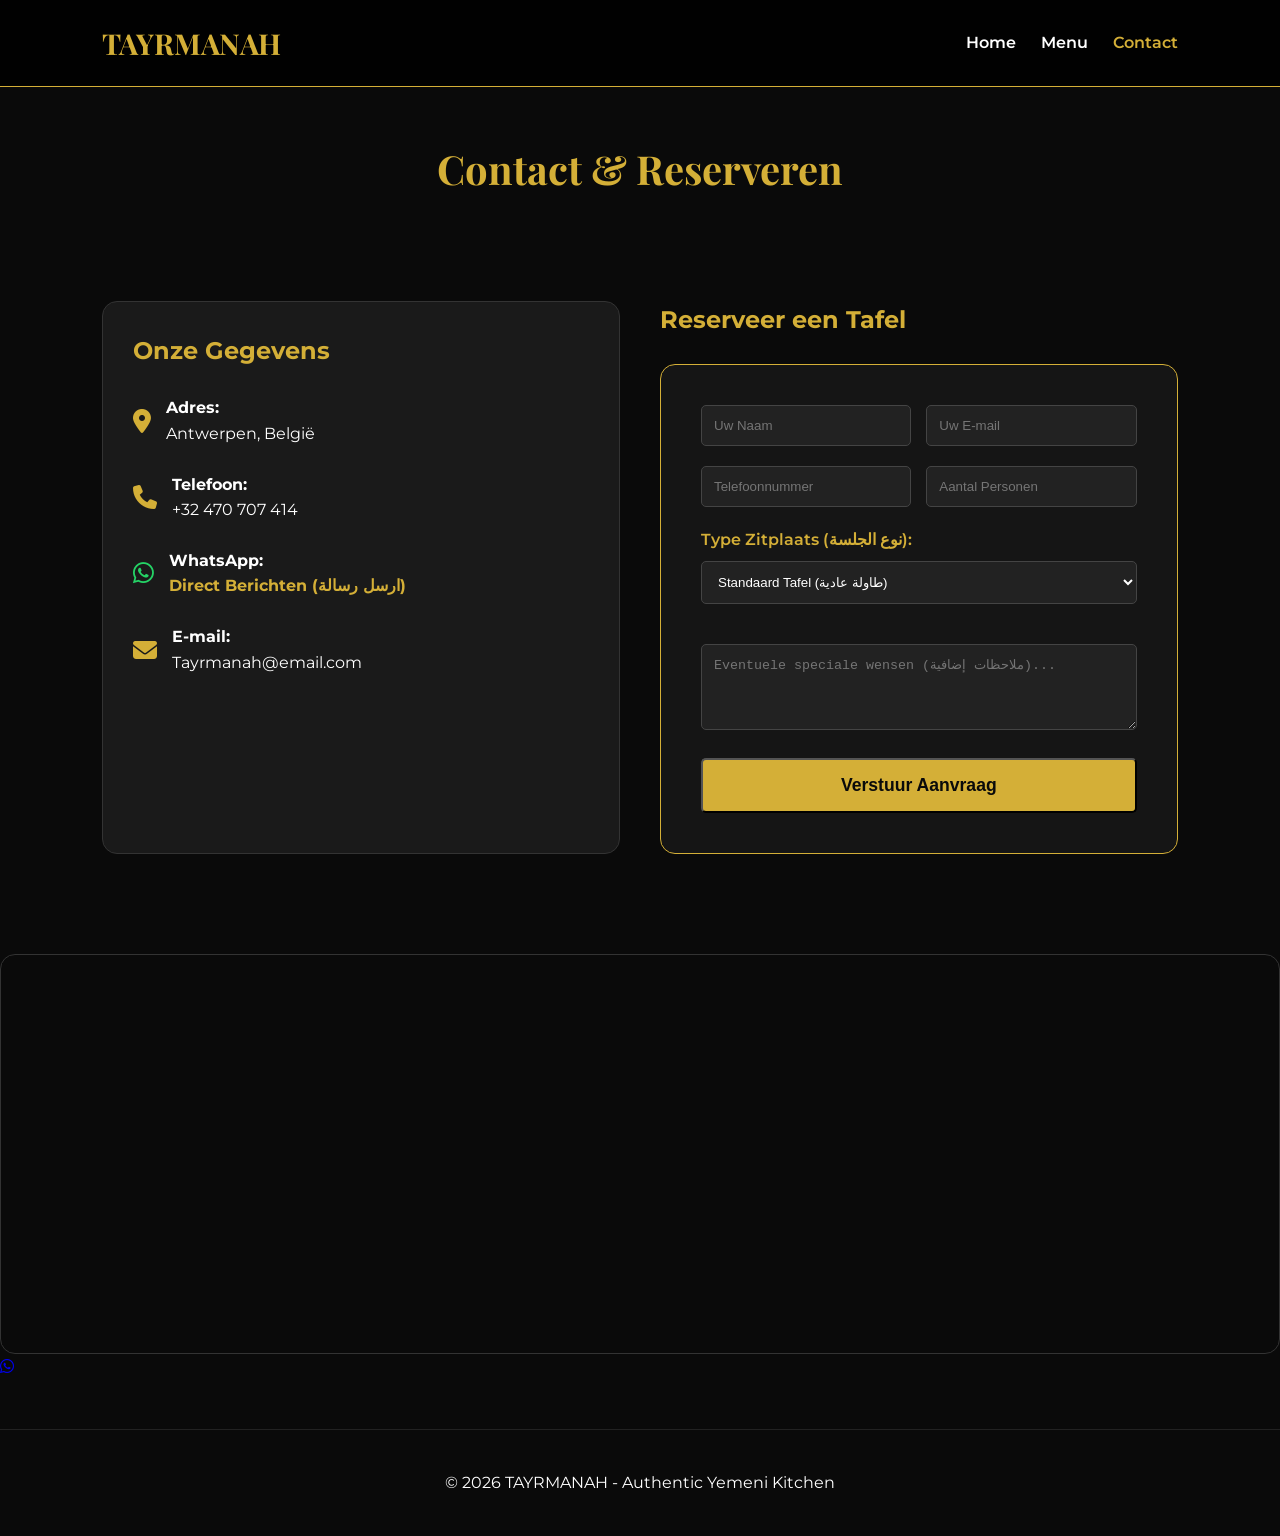
==== contact.html @ 843bd361 "Add files via upload" ====
<!DOCTYPE html>
<html lang="nl">
<head>
    <meta charset="UTF-8">
    <meta name="viewport" content="width=device-width, initial-scale=1.0">
    <title>Contact & Reserveren | Tayrmanah</title>
    <link rel="stylesheet" href="style.css">
    <link rel="stylesheet" href="https://cdnjs.cloudflare.com/ajax/libs/font-awesome/6.4.0/css/all.min.css">
    <link href="https://fonts.googleapis.com/css2?family=Montserrat:wght@400;600;700&family=Playfair+Display:wght@700&display=swap" rel="stylesheet">
</head>
<body>

    <nav class="navbar">
        <a href="index.html" class="logo">TAYRMANAH</a>
        <ul class="nav-links">
            <li><a href="index.html">Home</a></li>
            <li><a href="menu.html">Menu</a></li>
            <li><a href="contact.html" class="active">Contact</a></li>
        </ul>
    </nav>

    <div class="container" style="padding-top: 50px;">
        <h1 class="reveal" style="text-align: center; color: var(--gold); font-family: 'Playfair Display', serif; font-size: 2.5rem; margin-bottom: 40px;">Contact & Reserveren</h1>

        <div class="contact-container">
            <div class="contact-info-box reveal">
                <h2 style="color: var(--gold); margin-bottom: 25px;">Onze Gegevens</h2>
                
                <div class="contact-item">
                    <i class="fas fa-map-marker-alt"></i>
                    <div>
                        <p><strong>Adres:</strong></p>
                        <p>Antwerpen, België</p>
                    </div>
                </div>

                <div class="contact-item">
                    <i class="fas fa-phone"></i>
                    <div>
                        <p><strong>Telefoon:</strong></p>
                        <p>+32 470 707 414</p>
                    </div>
                </div>

                <div class="contact-item">
                    <i class="fab fa-whatsapp" style="color: #25D366;"></i>
                    <div>
                        <p><strong>WhatsApp:</strong></p>
                        <a href="https://wa.me/32470707414" target="_blank" style="color: var(--gold); text-decoration: none; font-weight: bold;">
                            Direct Berichten (ارسل رسالة)
                        </a>
                    </div>
                </div>

                <div class="contact-item">
                    <i class="fas fa-envelope"></i>
                    <div>
                        <p><strong>E-mail:</strong></p>
                        <p>Tayrmanah@email.com</p>
                    </div>
                </div>
            </div>

            <div class="booking-form-wrapper reveal">
                <h2 style="color: var(--gold); margin-bottom: 25px;">Reserveer een Tafel</h2>
                <form onsubmit="sendBookingEmail(); return false;" class="booking-form">
                    
                    <input type="hidden" name="_subject" value="Nieuwe Reservering - Tayrmanah">
                    <input type="hidden" name="_template" value="table">
                    <input type="hidden" name="_captcha" value="false">

                    <div style="display: grid; grid-template-columns: 1fr 1fr; gap: 15px;">
                        <input type="text" name="name" placeholder="Uw Naam" required>
                        <input type="email" name="email" placeholder="Uw E-mail" required>
                    </div>

                    <div style="display: grid; grid-template-columns: 1fr 1fr; gap: 15px;">
                        <input type="tel" name="phone" placeholder="Telefoonnummer" required>
                        <input type="number" name="guests" placeholder="Aantal Personen" min="1" required>
                    </div>

                    <div style="margin-bottom: 20px;">
                        <label style="display: block; color: var(--gold); margin-bottom: 8px; font-weight: 600;">Type Zitplaats (نوع الجلسة):</label>
                        <select name="seating_type" style="width: 100%; padding: 12px; background: #222; border: 1px solid #444; color: white; border-radius: 5px;">
                            <option value="Standard Table">Standaard Tafel (طاولة عادية)</option>
                            <option value="Arabic Majlis">Arabische Majlis (مجلس عربي)</option>
                        </select>
                    </div>

                    <textarea name="message" rows="4" placeholder="Eventuele speciale wensen (ملاحظات إضافية)..."></textarea>

                    <button type="submit" class="btn btn-gold" style="width: 100%; font-size: 1.1rem; padding: 15px;">
                        Verstuur Aanvraag
                    </button>
                </form>
            </div>
        </div>

        <div class="map-container reveal">
           <iframe src="https://www.google.com/maps/embed?pb=!1m18!1m12!1m3!1d2497.681024226143!2d4.439953876453263!3d51.24336917175448!2m3!1f0!2f0!3f0!3m2!1i1024!2i768!4f13.1!3m3!1m2!1s0x47c3f7913973665f%3A0xdfd74a2e3d620dec!2sTAYRMANAH%20YEMENI%20RESTAURANT!5e0!3m2!1sen!2s!4v1777330276754!5m2!1sen!2s" width="600" height="450" style="border:0;" allowfullscreen="" loading="lazy" referrerpolicy="no-referrer-when-downgrade">
           </iframe>
        </div>
    </div>

    <a href="https://wa.me/32470707414" class="whatsapp-float" target="_blank">
        <i class="fab fa-whatsapp"></i>
    </a>

    <footer>
        <p>© 2026 TAYRMANAH - Authentic Yemeni Kitchen</p>
    </footer>

    <script src="script.js"></script>
</body>
</html>
---- style.css ----
/* الألوان والخطوط */
:root {
    --gold: #D4AF37;
    --black: #0a0a0a;
    --dark-grey: #1a1a1a;
    --white: #ffffff;
    --text-muted: #b0b0b0;
}

* { margin: 0; padding: 0; box-sizing: border-box; }

body {
    background-color: var(--black);
    color: var(--white);
    font-family: 'Montserrat', sans-serif;
    line-height: 1.6;
    overflow-x: hidden;
}

/* شريط التنقل */
.navbar {
    display: flex;
    justify-content: space-between;
    align-items: center;
    padding: 20px 8%;
    background: rgba(0, 0, 0, 0.9);
    border-bottom: 1px solid var(--gold);
    position: sticky;
    top: 0;
    z-index: 1000;
}

/* ربط صورة الواجهة الرئيسية */
.hero-home {
    height: 100vh;
    background-image: url('our-restaurant.jpg'); 
    background-position: center;
    background-size: cover;
    background-attachment: fixed;
    display: flex;
    align-items: center;
    justify-content: center;
    text-align: center;
    position: relative;
}

.hero-home::before {
    content: "";
    position: absolute;
    top: 0; left: 0; width: 100%; height: 100%;
    background: rgba(0, 0, 0, 0.6); 
    z-index: 1;
}

.hero-content {
    position: relative;
    z-index: 2;
}

.logo {
    font-family: 'Playfair Display', serif;
    font-size: 1.8rem;
    color: var(--gold);
    font-weight: bold;
    text-decoration: none;
}

.nav-links {
    display: flex;
    list-style: none;
    gap: 25px;
}

.nav-links a {
    color: white;
    text-decoration: none;
    font-weight: 600;
    transition: 0.3s;
}

.nav-links a:hover, .nav-links a.active { color: var(--gold); }

/* --- شريط الصور المتحرك --- */
.scrolling-gallery {
    width: 100%;
    overflow: hidden;
    padding: 60px 0;
    background-color: #0d0d0d;
    white-space: nowrap;
}

.scrolling-track {
    display: inline-block;
    animation: scrollGallery 25s linear infinite;
}

.scrolling-track img {
    width: 250px;
    height: 180px;
    object-fit: cover;
    border-radius: 12px;
    margin: 0 15px;
    border: 2px solid var(--gold);
    box-shadow: 0 5px 15px rgba(0,0,0,0.5);
    transition: transform 0.4s ease;
}

.scrolling-track img:hover {
    transform: scale(1.1);
    cursor: pointer;
}

@keyframes scrollGallery {
    0% { transform: translateX(0); }
    100% { transform: translateX(-50%); }
}

/* --- أنيميشن الظهور --- */
@keyframes fadeInUp {
    from { opacity: 0; transform: translateY(40px); }
    to { opacity: 1; transform: translateY(0); }
}

.reveal { opacity: 0; } 

.active-reveal {
    animation: fadeInUp 0.8s ease-out forwards;
}

/* --- شبكة الكروت (المنيو) --- */
.grid {
    display: grid;
    grid-template-columns: repeat(auto-fit, minmax(280px, 1fr));
    gap: 30px;
    padding: 40px 0;
}

.card {
    background: var(--dark-grey);
    border-radius: 12px;
    overflow: hidden;
    border: 1px solid #333;
    transition: 0.4s;
    display: flex;
    flex-direction: column;
}

.card:hover {
    transform: translateY(-10px);
    border-color: var(--gold);
}

.card img {
    width: 100%;
    height: 220px;
    object-fit: cover;
    transition: 0.5s;
}

.card:hover img { transform: scale(1.1); }

/* تنسيق الكروت العادية (المشروبات) */
.card-info { 
    padding: 20px; 
    display: flex; 
    justify-content: space-between; 
    align-items: center; 
}

/* --- التنسيق الجديد للأصناف مع الوصف (الوجبات) --- */
.card-info-detailed {
    padding: 20px;
    display: flex;
    flex-direction: column;
    gap: 8px;
    flex-grow: 1;
}

.card-info-detailed h3 {
    font-size: 1.2rem;
    color: var(--gold);
}

.card-info-detailed p {
    font-size: 0.9rem;
    color: var(--text-muted);
    line-height: 1.5;
    margin-bottom: 10px;
    min-height: 45px; /* لضمان تساوي الكروت */
}

.card-info-detailed span {
    font-weight: bold;
    color: var(--white);
    font-size: 1.1rem;
    align-self: flex-end; /* وضع السعر في الركن الأسفل */
}

/* التذييل */
footer {
    text-align: center;
    padding: 40px;
    border-top: 1px solid #222;
    margin-top: 50px;
}

/* صفحة التواصل */
.contact-container {
    display: grid;
    grid-template-columns: repeat(auto-fit, minmax(350px, 1fr));
    gap: 40px;
    padding: 60px 8%;
}

.contact-info-box {
    background: var(--dark-grey);
    padding: 30px;
    border-radius: 15px;
    border: 1px solid #333;
}

.contact-item {
    display: flex;
    align-items: center;
    gap: 15px;
    margin-bottom: 25px;
}

.contact-item i {
    font-size: 1.5rem;
    color: var(--gold);
}

.booking-form {
    background: #151515;
    padding: 40px;
    border-radius: 15px;
    border: 1px solid var(--gold);
}

.booking-form input, .booking-form select, .booking-form textarea {
    width: 100%;
    padding: 12px;
    margin-bottom: 20px;
    background: #222;
    border: 1px solid #444;
    color: white;
    border-radius: 5px;
}

.booking-form input:focus {
    border-color: var(--gold);
    outline: none;
}

.map-container {
    width: 100%;
    height: 400px;
    border-radius: 15px;
    overflow: hidden;
    margin-top: 40px;
    border: 1px solid #333;
}

/* تنسيق عام للأزرار */
.btn {
    padding: 12px 25px;
    border-radius: 5px;
    text-decoration: none;
    font-weight: bold;
    display: inline-block;
    transition: 0.3s;
    cursor: pointer;
}

.btn-gold {
    background-color: var(--gold);
    color: var(--black);
}/* --- تنسيقات خاصة للهواتف (Responsive Design) --- */
@media (max-width: 600px) {
    /* تصغير حجم العنوان الكبير ليناسب شاشة الجوال */
    .hero-home h1 {
        font-size: 3rem !important; 
    }

    /* جعل الأزرار تترتب فوق بعضها بدلاً من جانب بعضها */
    .hero-buttons {
        flex-direction: column !important;
        align-items: center;
        gap: 15px !important;
    }

    /* جعل الأزرار عريضة وسهلة الضغط باللمس */
    .hero-buttons .btn {
        width: 90%; 
        max-width: 300px;
        text-align: center;
        justify-content: center;
    }

    /* تصغير حجم الشعار قليلاً في الجوال */
    .hero-content img {
        width: 130px !important;
    }
}
/* --- تنسيقات نظام الطلبات والسلة --- */

/* أيقونة السلة العائمة */
#cart-icon {
    transition: all 0.3s ease;
    box-shadow: 0 4px 15px rgba(211, 84, 0, 0.4);
}

#cart-icon:hover {
    transform: scale(1.1);
    background-color: #e67e22 !important;
}

/* نافذة السلة (Modal) */
#cart-container {
    font-family: 'Arial', sans-serif;
    border: 1px solid #ddd;
    animation: fadeIn 0.3s ease-out;
}

@keyframes fadeIn {
    from { opacity: 0; transform: translate(-50%, -60%); }
    to { opacity: 1; transform: translate(-50%, -50%); }
}

/* أزرار الطلب داخل الكروت */
.order-btn {
    background-color: #ff9800;
    color: white;
    border: none;
    padding: 8px 15px;
    border-radius: 5px;
    cursor: pointer;
    font-size: 0.9rem;
    font-weight: bold;
    transition: background 0.3s;
    margin-top: 10px;
    display: inline-block;
}

.order-btn:hover {
    background-color: #e68a00;
}

/* تنسيق قائمة الوجبات داخل السلة */
#cart-items-list div {
    border-bottom: 1px solid #f0f0f0;
    padding: 8px 0;
}

/* تعديلات لتحسين المظهر على الجوال */
@media (max-width: 600px) {
    #cart-container {
        width: 95%;
        padding: 15px;
    }
}/* --- التعديلات الجديدة لزر الحذف وواجهة السلة --- */

/* تنسيق زر الحذف داخل السلة */
.remove-btn {
    background-color: #ff4d4d;
    color: white;
    border: none;
    padding: 4px 10px;
    border-radius: 4px;
    cursor: pointer;
    font-size: 0.75rem;
    font-weight: bold;
    transition: background 0.3s ease;
}

.remove-btn:hover {
    background-color: #cc0000;
}

/* تنسيق عناصر السلة لجعلها مرتبة */
#cart-items-list div {
    display: flex;
    justify-content: space-between;
    align-items: center;
    padding: 10px 0;
    border-bottom: 1px solid #eee;
    color: #333; /* لون النص داخل السلة لأن خلفيتها بيضاء */
}

/* تحسين شكل مدخلات السلة (رقم الطاولة والملاحظات) */
#cart-container input, 
#cart-container select, 
#cart-container textarea {
    border: 1px solid #ddd !important;
    background-color: #f9f9f9 !important;
    color: #333 !important;
    margin-top: 5px;
}

/* زر إرسال الطلب وزر الـ PDF */
.send-btn {
    background-color: #28a745;
    color: white;
    padding: 12px;
    border-radius: 8px;
    border: none;
    width: 100%;
    font-weight: bold;
    cursor: pointer;
    margin-top: 10px;
}

.pdf-btn {
    background-color: #007bff;
    color: white;
    padding: 10px;
    border-radius: 8px;
    border: none;
    width: 100%;
    font-weight: bold;
    cursor: pointer;
    margin-top: 5px;
}
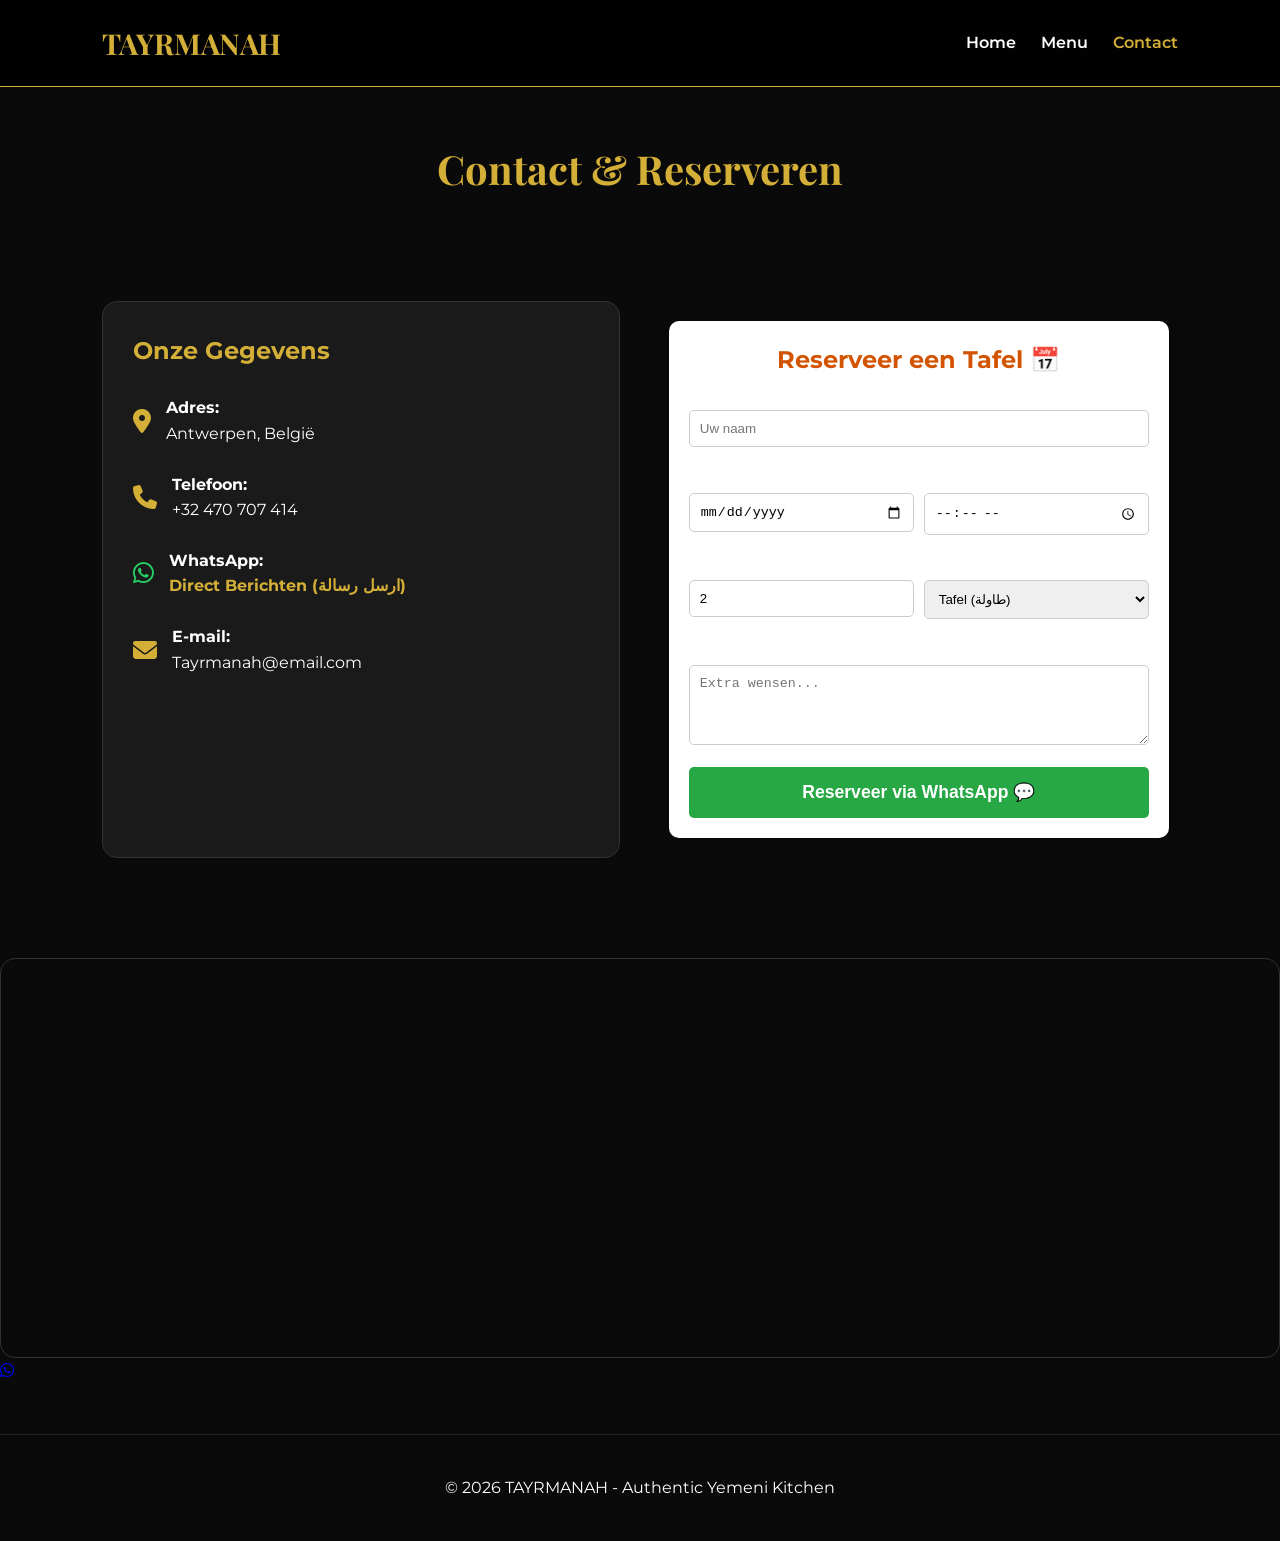
==== commit 21defb82: "Add files via upload" ====
--- a/contact.html
+++ b/contact.html
@@ -61,37 +61,48 @@
                 </div>
             </div>
 
-            <div class="booking-form-wrapper reveal">
-                <h2 style="color: var(--gold); margin-bottom: 25px;">Reserveer een Tafel</h2>
-                <form onsubmit="sendBookingEmail(); return false;" class="booking-form">
-                    
-                    <input type="hidden" name="_subject" value="Nieuwe Reservering - Tayrmanah">
-                    <input type="hidden" name="_template" value="table">
-                    <input type="hidden" name="_captcha" value="false">
+           <div class="booking-container" style="max-width: 500px; margin: 20px auto; padding: 20px; background: #fff; border-radius: 10px; box-shadow: 0 4px 15px rgba(0,0,0,0.1);">
+    <h2 style="text-align: center; color: #d35400;">Reserveer een Tafel 📅</h2>
+    
+    <div style="margin-bottom: 15px;">
+        <label>Naam (الاسم):</label>
+        <input type="text" id="res-name" placeholder="Uw naam" style="width:100%; padding:10px; margin-top:5px; border-radius:5px; border:1px solid #ccc;">
+    </div>
 
-                    <div style="display: grid; grid-template-columns: 1fr 1fr; gap: 15px;">
-                        <input type="text" name="name" placeholder="Uw Naam" required>
-                        <input type="email" name="email" placeholder="Uw E-mail" required>
-                    </div>
+    <div style="margin-bottom: 15px; display: flex; gap: 10px;">
+        <div style="flex: 1;">
+            <label>Datum (التاريخ):</label>
+            <input type="date" id="res-date" style="width:100%; padding:10px; margin-top:5px; border-radius:5px; border:1px solid #ccc;">
+        </div>
+        <div style="flex: 1;">
+            <label>Tijd (الوقت):</label>
+            <input type="time" id="res-time" style="width:100%; padding:10px; margin-top:5px; border-radius:5px; border:1px solid #ccc;">
+        </div>
+    </div>
 
-                    <div style="display: grid; grid-template-columns: 1fr 1fr; gap: 15px;">
-                        <input type="tel" name="phone" placeholder="Telefoonnummer" required>
-                        <input type="number" name="guests" placeholder="Aantal Personen" min="1" required>
-                    </div>
+    <div style="margin-bottom: 15px; display: flex; gap: 10px;">
+        <div style="flex: 1;">
+            <label>Personen (العدد):</label>
+            <input type="number" id="res-guests" value="2" min="1" style="width:100%; padding:10px; margin-top:5px; border-radius:5px; border:1px solid #ccc;">
+        </div>
+        <div style="flex: 1;">
+            <label>Zitplaats (الجلسة):</label>
+            <select id="res-seating" style="width:100%; padding:10px; margin-top:5px; border-radius:5px; border:1px solid #ccc;">
+                <option value="Tafel">Tafel (طاولة)</option>
+                <option value="Zitting">Zitting (جلسة عربية)</option>
+            </select>
+        </div>
+    </div>
 
-                    <div style="margin-bottom: 20px;">
-                        <label style="display: block; color: var(--gold); margin-bottom: 8px; font-weight: 600;">Type Zitplaats (نوع الجلسة):</label>
-                        <select name="seating_type" style="width: 100%; padding: 12px; background: #222; border: 1px solid #444; color: white; border-radius: 5px;">
-                            <option value="Standard Table">Standaard Tafel (طاولة عادية)</option>
-                            <option value="Arabic Majlis">Arabische Majlis (مجلس عربي)</option>
-                        </select>
-                    </div>
+    <div style="margin-bottom: 15px;">
+        <label>Bericht (ملاحظات):</label>
+        <textarea id="res-message" placeholder="Extra wensen..." style="width:100%; padding:10px; margin-top:5px; border-radius:5px; border:1px solid #ccc; height: 80px;"></textarea>
+    </div>
 
-                    <textarea name="message" rows="4" placeholder="Eventuele speciale wensen (ملاحظات إضافية)..."></textarea>
-
-                    <button type="submit" class="btn btn-gold" style="width: 100%; font-size: 1.1rem; padding: 15px;">
-                        Verstuur Aanvraag
-                    </button>
+    <button onclick="sendReservationToWhatsApp()" style="width:100%; padding:15px; background:#28a745; color:white; border:none; border-radius:5px; cursor:pointer; font-weight:bold; font-size:1.1rem;">
+        Reserveer via WhatsApp 💬
+    </button>
+</div>
                 </form>
             </div>
         </div>
